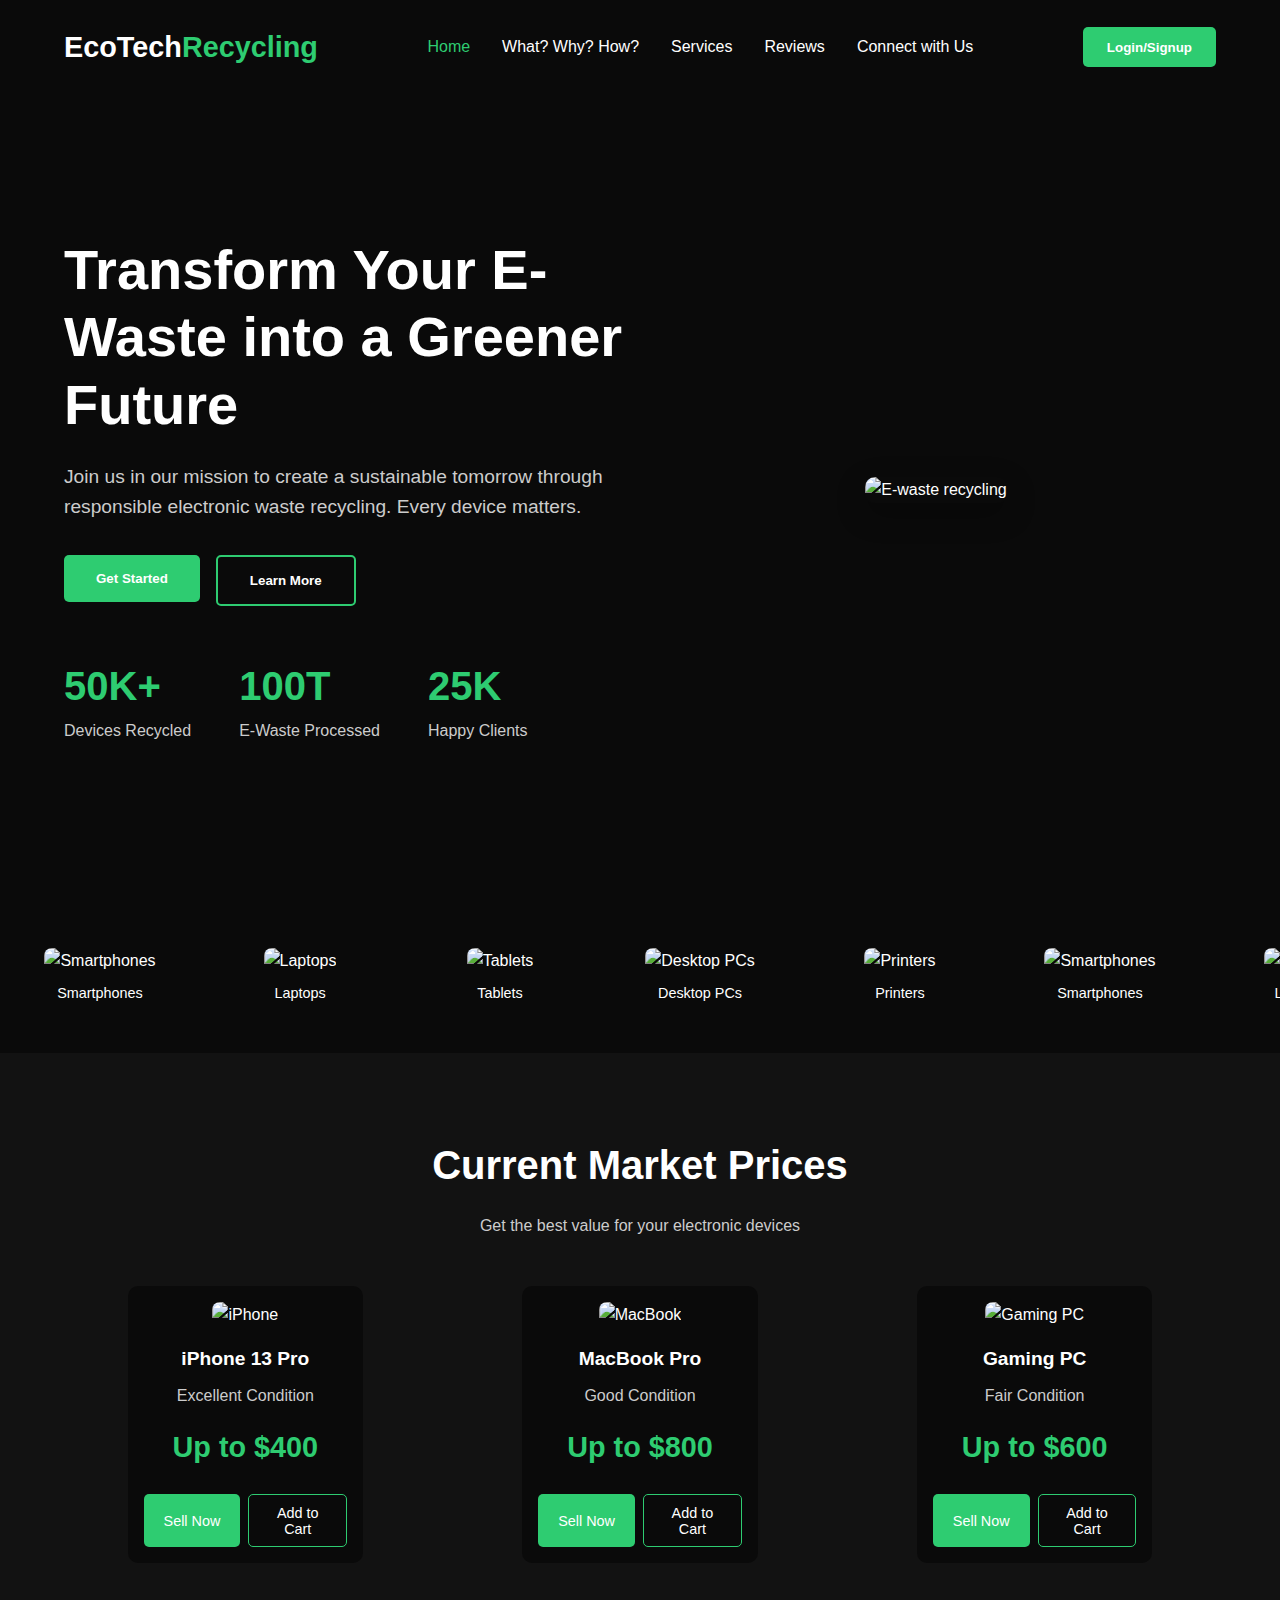
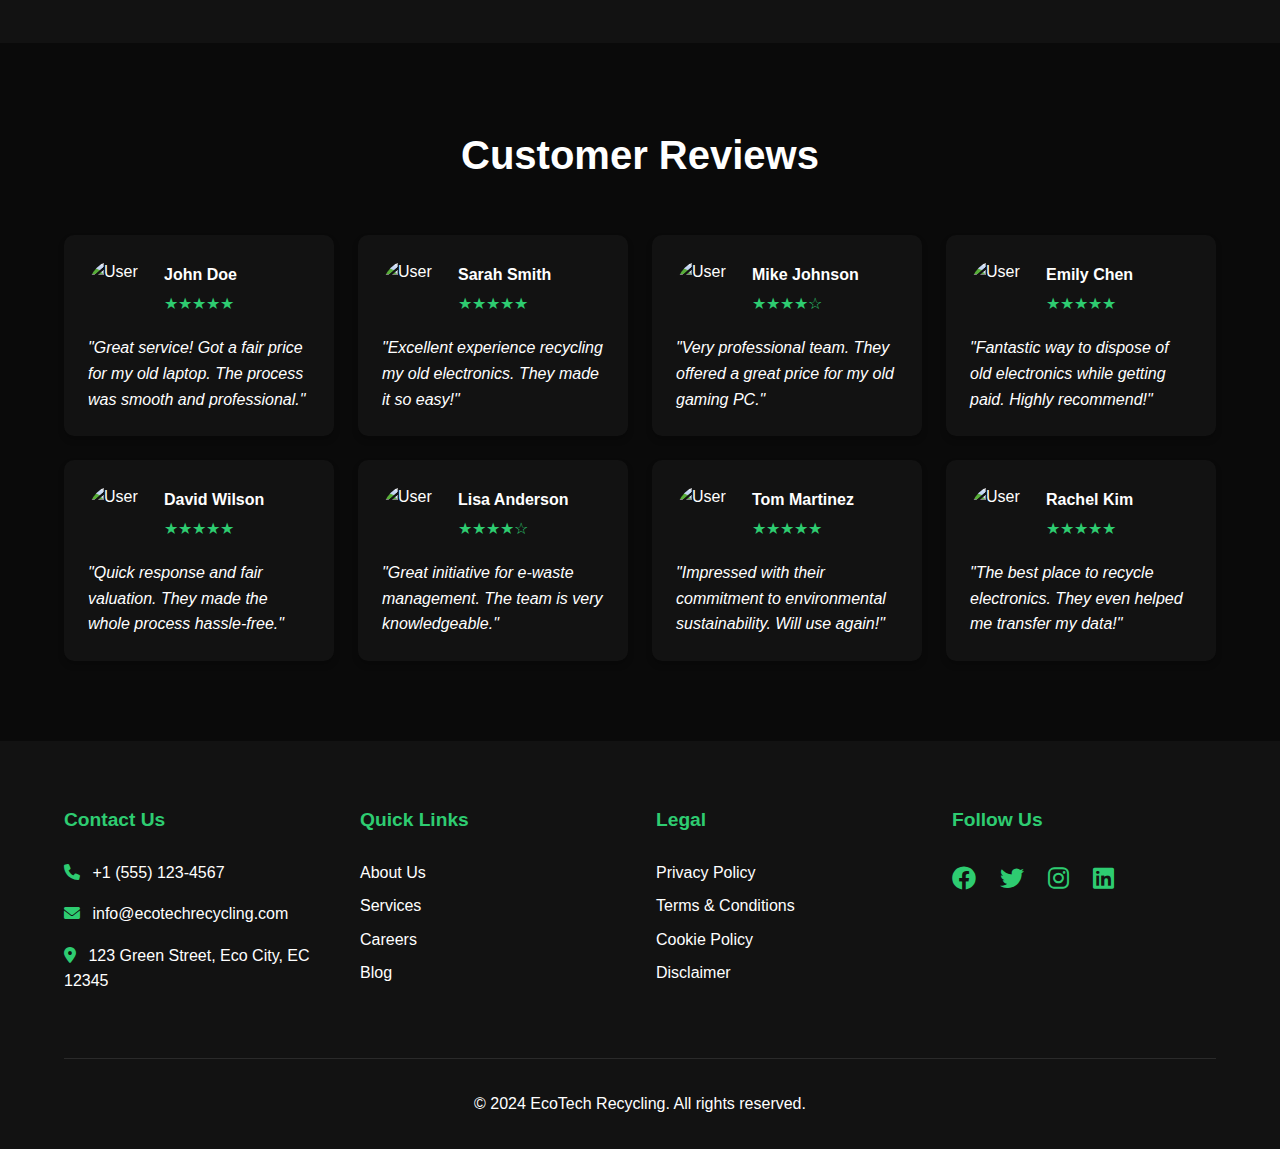
==== index.html @ 96cf6609 "Add files via upload" ====
<!DOCTYPE html>
<html lang="en">
<head>
    <meta charset="UTF-8">
    <meta name="viewport" content="width=device-width, initial-scale=1.0">
    <title>EcoTech Recycling - Responsible E-Waste Management</title>
    <link rel="stylesheet" href="styles.css">
    <link rel="stylesheet" href="https://cdnjs.cloudflare.com/ajax/libs/font-awesome/6.0.0/css/all.min.css">
</head>
<body>
    <header>
        <nav class="navbar">
            <div class="logo">
                <h1>EcoTech<span>Recycling</span></h1>
            </div>
            <ul class="nav-links">
                <li><a href="#home" class="active">Home</a></li>
                <li><a href="#about">What? Why? How?</a></li>
                <li><a href="#services">Services</a></li>
                <li><a href="#impact">Reviews</a></li>
                <li><a href="#contact">Connect with Us</a></li>
            </ul>
            <a href="login.html">
                <button class="cta-button">Login/Signup</button>
            </a>
        </nav>
    </header>

    <section class="hero" id="home">
        <div class="hero-content">
            <h1>Transform Your E-Waste into a Greener Future</h1>
            <p>Join us in our mission to create a sustainable tomorrow through responsible electronic waste recycling. Every device matters.</p>
            <div class="hero-buttons">
                <a href="login.html">
                    <button class="primary-button">Get Started</button>
                </a>
                <a href="learn-more.html">
                    <button class="secondary-button">Learn More</button>
                </a>
            </div>
            <div class="hero-stats">
                <div class="stat-item">
                    <span class="stat-number">50K+</span>
                    <span class="stat-label">Devices Recycled</span>
                </div>
                <div class="stat-item">
                    <span class="stat-number">100T</span>
                    <span class="stat-label">E-Waste Processed</span>
                </div>
                <div class="stat-item">
                    <span class="stat-number">25K</span>
                    <span class="stat-label">Happy Clients</span>
                </div>
            </div>
        </div>
        <div class="hero-image">
            <img src="https://images.unsplash.com/photo-1550009158-9ebf69173e03?ixlib=rb-1.2.1&auto=format&fit=crop&w=1301&q=80" alt="E-waste recycling">
        </div>
    </section>

    <!-- Products Slider Section -->
    <section class="products-slider">
        <div class="slider-container">
            <div class="slider-track">
                <div class="slide">
                    <img src="https://images.unsplash.com/photo-1601784551446-20c9e07cdbdb?ixlib=rb-1.2.1&auto=format&fit=crop&w=300&h=200" alt="Smartphones">
                    <p>Smartphones</p>
                </div>
                <div class="slide">
                    <img src="https://images.unsplash.com/photo-1496181133206-80ce9b88a853?ixlib=rb-1.2.1&auto=format&fit=crop&w=300&h=200" alt="Laptops">
                    <p>Laptops</p>
                </div>
                <div class="slide">
                    <img src="https://images.unsplash.com/photo-1544244015-0df4b3ffc6b0?ixlib=rb-1.2.1&auto=format&fit=crop&w=300&h=200" alt="Tablets">
                    <p>Tablets</p>
                </div>
                <div class="slide">
                    <img src="https://images.unsplash.com/photo-1616348436168-de43ad0db179?ixlib=rb-1.2.1&auto=format&fit=crop&w=300&h=200" alt="Desktop PCs">
                    <p>Desktop PCs</p>
                </div>
                <div class="slide">
                    <img src="https://images.unsplash.com/photo-1573148195900-7845dcb9b127?ixlib=rb-1.2.1&auto=format&fit=crop&w=300&h=200" alt="Printers">
                    <p>Printers</p>
                </div>
                <div class="slide">
                    <img src="https://images.unsplash.com/photo-1601784551446-20c9e07cdbdb?ixlib=rb-1.2.1&auto=format&fit=crop&w=300&h=200" alt="Smartphones">
                    <p>Smartphones</p>
                </div>
                <div class="slide">
                    <img src="https://images.unsplash.com/photo-1496181133206-80ce9b88a853?ixlib=rb-1.2.1&auto=format&fit=crop&w=300&h=200" alt="Laptops">
                    <p>Laptops</p>
                </div>
                <div class="slide">
                    <img src="https://images.unsplash.com/photo-1544244015-0df4b3ffc6b0?ixlib=rb-1.2.1&auto=format&fit=crop&w=300&h=200" alt="Tablets">
                    <p>Tablets</p>
                </div>
                <div class="slide">
                    <img src="https://images.unsplash.com/photo-1616348436168-de43ad0db179?ixlib=rb-1.2.1&auto=format&fit=crop&w=300&h=200" alt="Desktop PCs">
                    <p>Desktop PCs</p>
                </div>
                <div class="slide">
                    <img src="https://images.unsplash.com/photo-1573148195900-7845dcb9b127?ixlib=rb-1.2.1&auto=format&fit=crop&w=300&h=200" alt="Printers">
                    <p>Printers</p>
                </div>
            </div>
        </div>
    </section>

    <!-- Pricing Section -->
    <section class="pricing" id="services">
        <h2>Current Market Prices</h2>
        <p class="section-description">Get the best value for your electronic devices</p>
        
        <div class="pricing-grid">
            <div class="price-card">
                <img src="https://images.unsplash.com/photo-1510557880182-3d4d3cba35a5?ixlib=rb-1.2.1&auto=format&fit=crop&w=300&h=200" alt="iPhone">
                <h3>iPhone 13 Pro</h3>
                <p class="condition">Excellent Condition</p>
                <p class="price">Up to $400</p>
                <div class="button-group">
                    <button class="sell-button">Sell Now</button>
                    <button class="cart-button">Add to Cart</button>
                </div>
            </div>
            <div class="price-card">
                <img src="https://images.unsplash.com/photo-1541807084-5c52b6b3adef?ixlib=rb-1.2.1&auto=format&fit=crop&w=300&h=200" alt="MacBook">
                <h3>MacBook Pro</h3>
                <p class="condition">Good Condition</p>
                <p class="price">Up to $800</p>
                <div class="button-group">
                    <button class="sell-button">Sell Now</button>
                    <button class="cart-button">Add to Cart</button>
                </div>
            </div>
            <div class="price-card">
                <img src="https://images.unsplash.com/photo-1587202372634-32705e3bf49c?ixlib=rb-1.2.1&auto=format&fit=crop&w=300&h=200" alt="Gaming PC">
                <h3>Gaming PC</h3>
                <p class="condition">Fair Condition</p>
                <p class="price">Up to $600</p>
                <div class="button-group">
                    <button class="sell-button">Sell Now</button>
                    <button class="cart-button">Add to Cart</button>
                </div>
            </div>
        </div>
    </section>

    <!-- Reviews Section -->
    <section class="reviews" id="impact">
        <h2>Customer Reviews</h2>
        <div class="reviews-grid">
            <div class="review-card">
                <div class="review-header">
                    <img src="https://i.pravatar.cc/150?img=1" alt="User">
                    <div class="review-info">
                        <h4>John Doe</h4>
                        <div class="stars">★★★★★</div>
                    </div>
                </div>
                <p>"Great service! Got a fair price for my old laptop. The process was smooth and professional."</p>
            </div>
            <div class="review-card">
                <div class="review-header">
                    <img src="https://i.pravatar.cc/150?img=2" alt="User">
                    <div class="review-info">
                        <h4>Sarah Smith</h4>
                        <div class="stars">★★★★★</div>
                    </div>
                </div>
                <p>"Excellent experience recycling my old electronics. They made it so easy!"</p>
            </div>
            <div class="review-card">
                <div class="review-header">
                    <img src="https://i.pravatar.cc/150?img=3" alt="User">
                    <div class="review-info">
                        <h4>Mike Johnson</h4>
                        <div class="stars">★★★★☆</div>
                    </div>
                </div>
                <p>"Very professional team. They offered a great price for my old gaming PC."</p>
            </div>
            <div class="review-card">
                <div class="review-header">
                    <img src="https://i.pravatar.cc/150?img=4" alt="User">
                    <div class="review-info">
                        <h4>Emily Chen</h4>
                        <div class="stars">★★★★★</div>
                    </div>
                </div>
                <p>"Fantastic way to dispose of old electronics while getting paid. Highly recommend!"</p>
            </div>
            <div class="review-card">
                <div class="review-header">
                    <img src="https://i.pravatar.cc/150?img=5" alt="User">
                    <div class="review-info">
                        <h4>David Wilson</h4>
                        <div class="stars">★★★★★</div>
                    </div>
                </div>
                <p>"Quick response and fair valuation. They made the whole process hassle-free."</p>
            </div>
            <div class="review-card">
                <div class="review-header">
                    <img src="https://i.pravatar.cc/150?img=6" alt="User">
                    <div class="review-info">
                        <h4>Lisa Anderson</h4>
                        <div class="stars">★★★★☆</div>
                    </div>
                </div>
                <p>"Great initiative for e-waste management. The team is very knowledgeable."</p>
            </div>
            <div class="review-card">
                <div class="review-header">
                    <img src="https://i.pravatar.cc/150?img=7" alt="User">
                    <div class="review-info">
                        <h4>Tom Martinez</h4>
                        <div class="stars">★★★★★</div>
                    </div>
                </div>
                <p>"Impressed with their commitment to environmental sustainability. Will use again!"</p>
            </div>
            <div class="review-card">
                <div class="review-header">
                    <img src="https://i.pravatar.cc/150?img=8" alt="User">
                    <div class="review-info">
                        <h4>Rachel Kim</h4>
                        <div class="stars">★★★★★</div>
                    </div>
                </div>
                <p>"The best place to recycle electronics. They even helped me transfer my data!"</p>
            </div>
        </div>
    </section>

    <!-- Footer Section -->
    <footer id="contact">
        <div class="footer-content">
            <div class="footer-section">
                <h3>Contact Us</h3>
                <p><i class="fas fa-phone"></i> +1 (555) 123-4567</p>
                <p><i class="fas fa-envelope"></i> info@ecotechrecycling.com</p>
                <p><i class="fas fa-location-dot"></i> 123 Green Street, Eco City, EC 12345</p>
            </div>
            <div class="footer-section">
                <h3>Quick Links</h3>
                <ul>
                    <li><a href="#about">About Us</a></li>
                    <li><a href="#services">Services</a></li>
                    <li><a href="#careers">Careers</a></li>
                    <li><a href="#blog">Blog</a></li>
                </ul>
            </div>
            <div class="footer-section">
                <h3>Legal</h3>
                <ul>
                    <li><a href="#privacy">Privacy Policy</a></li>
                    <li><a href="#terms">Terms & Conditions</a></li>
                    <li><a href="#cookies">Cookie Policy</a></li>
                    <li><a href="#disclaimer">Disclaimer</a></li>
                </ul>
            </div>
            <div class="footer-section">
                <h3>Follow Us</h3>
                <div class="social-links">
                    <a href="#"><i class="fab fa-facebook"></i></a>
                    <a href="#"><i class="fab fa-twitter"></i></a>
                    <a href="#"><i class="fab fa-instagram"></i></a>
                    <a href="#"><i class="fab fa-linkedin"></i></a>
                </div>
            </div>
        </div>
        <div class="footer-bottom">
            <p>&copy; 2024 EcoTech Recycling. All rights reserved.</p>
        </div>
    </footer>
</body>
</html>
---- styles.css ----
/* Reset and base styles */
* {
    margin: 0;
    padding: 0;
    box-sizing: border-box;
    font-family: 'Inter', -apple-system, BlinkMacSystemFont, 'Segoe UI', Roboto, Oxygen, Ubuntu, Cantarell, sans-serif;
}

:root {
    --primary-green: #2ECC71;
    --primary-dark: #0A0A0A;
    --secondary-dark: #121212;
    --primary-light: #FFFFFF;
    --secondary-green: #27AE60;
    --text-dark: #E0E0E0;
    --text-light: #FFFFFF;
}

body {
    background-color: var(--primary-dark);
    color: var(--text-light);
    line-height: 1.6;
}

/* Navigation styles */
.navbar {
    display: flex;
    justify-content: space-between;
    align-items: center;
    padding: 1.5rem 5%;
    background-color: var(--primary-dark);
    position: fixed;
    width: 100%;
    top: 0;
    z-index: 1000;
}

.logo h1 {
    color: var(--primary-light);
    font-size: 1.8rem;
    font-weight: 700;
}

.logo span {
    color: var(--primary-green);
}

.nav-links {
    display: flex;
    list-style: none;
    gap: 2rem;
}

.nav-links a {
    color: var(--primary-light);
    text-decoration: none;
    font-weight: 500;
    transition: color 0.3s ease;
}

.nav-links a:hover,
.nav-links a.active {
    color: var(--primary-green);
}

.cta-button {
    background-color: var(--primary-green);
    color: var(--primary-light);
    border: none;
    padding: 0.8rem 1.5rem;
    border-radius: 5px;
    font-weight: 600;
    cursor: pointer;
    transition: background-color 0.3s ease;
}

.cta-button:hover {
    background-color: var(--secondary-green);
}

/* Hero section styles */
.hero {
    display: flex;
    align-items: center;
    justify-content: space-between;
    min-height: 100vh;
    padding: 0 5%;
    background-color: var(--primary-dark);
    color: var(--text-light);
    padding-top: 80px;
}

.hero-content {
    flex: 1;
    max-width: 600px;
    padding-right: 2rem;
}

.hero-content h1 {
    font-size: 3.5rem;
    line-height: 1.2;
    margin-bottom: 1.5rem;
    color: var(--primary-light);
}

.hero-content p {
    font-size: 1.2rem;
    margin-bottom: 2rem;
    color: #CCCCCC;
}

.hero-buttons {
    display: flex;
    gap: 1rem;
    margin-bottom: 3rem;
}

.primary-button,
.secondary-button {
    padding: 1rem 2rem;
    border-radius: 5px;
    font-weight: 600;
    cursor: pointer;
    transition: all 0.3s ease;
}

.primary-button {
    background-color: var(--primary-green);
    color: var(--primary-light);
    border: none;
}

.primary-button:hover {
    background-color: var(--secondary-green);
}

.secondary-button {
    background-color: transparent;
    color: var(--primary-light);
    border: 2px solid var(--primary-green);
}

.secondary-button:hover {
    background-color: var(--primary-green);
    color: var(--primary-light);
}

.hero-stats {
    display: flex;
    gap: 3rem;
}

.stat-item {
    display: flex;
    flex-direction: column;
    align-items: flex-start;
}

.stat-number {
    font-size: 2.5rem;
    font-weight: 700;
    color: var(--primary-green);
}

.stat-label {
    color: #CCCCCC;
    font-size: 1rem;
}

.hero-image {
    flex: 1;
    display: flex;
    justify-content: center;
    align-items: center;
}

.hero-image img {
    max-width: 100%;
    height: auto;
    border-radius: 10px;
    box-shadow: 0 10px 30px rgba(0, 0, 0, 0.3);
}

/* Responsive Design */
@media (max-width: 1024px) {
    .hero {
        flex-direction: column;
        text-align: center;
        padding-top: 100px;
    }

    .hero-content {
        padding-right: 0;
        margin-bottom: 3rem;
    }

    .hero-buttons {
        justify-content: center;
    }

    .hero-stats {
        justify-content: center;
    }

    .stat-item {
        align-items: center;
    }
}

@media (max-width: 768px) {
    .navbar {
        flex-direction: column;
        padding: 1rem;
    }

    .nav-links {
        margin: 1rem 0;
        flex-direction: column;
        text-align: center;
        gap: 1rem;
    }

    .hero-content h1 {
        font-size: 2.5rem;
    }

    .hero-stats {
        flex-direction: column;
        gap: 1.5rem;
    }
    
    .pricing-grid,
    .reviews-grid {
        grid-template-columns: 1fr;
    }

    .footer-content {
        grid-template-columns: 1fr;
        text-align: center;
    }

    .social-links {
        justify-content: center;
    }
}

/* Products Slider Section */
.products-slider {
    background: var(--primary-dark);
    padding: 2rem 0;
    overflow: hidden;
    position: relative;
}

.slider-container {
    width: 100%;
    overflow: hidden;
}

.slider-track {
    display: flex;
    animation: scroll 20s linear infinite;
    width: calc(200px * 10);
}

.slide {
    width: 200px;
    padding: 1rem;
    text-align: center;
    flex-shrink: 0;
}

.slide img {
    width: 150px;
    height: 120px;
    object-fit: cover;
    border-radius: 8px;
    margin-bottom: 0.5rem;
    transition: transform 0.3s ease;
}

.slide:hover img {
    transform: scale(1.05);
}

.slide p {
    color: var(--text-light);
    font-weight: 500;
    font-size: 0.9rem;
}

@keyframes scroll {
    0% {
        transform: translateX(0);
    }
    100% {
        transform: translateX(calc(-200px * 5));
    }
}

/* Pricing Section */
.pricing {
    padding: 5rem 5%;
    background-color: var(--secondary-dark);
    color: var(--text-light);
}

.pricing h2 {
    text-align: center;
    font-size: 2.5rem;
    margin-bottom: 1rem;
}

.section-description {
    text-align: center;
    color: #CCCCCC;
    margin-bottom: 3rem;
}

.pricing-grid {
    display: grid;
    grid-template-columns: repeat(auto-fit, minmax(300px, 1fr));
    gap: 2rem;
    max-width: 1200px;
    margin: 0 auto;
}

.price-card {
    background: var(--primary-dark);
    border-radius: 10px;
    padding: 1rem;
    text-align: center;
    transition: transform 0.3s ease;
    max-width: 280px;
    margin: 0 auto;
}

.price-card:hover {
    transform: translateY(-10px);
}

.price-card img {
    width: 100%;
    height: 160px;
    object-fit: cover;
    border-radius: 8px;
    margin-bottom: 1rem;
}

.price-card h3 {
    font-size: 1.2rem;
    margin-bottom: 0.5rem;
}

.condition {
    color: #CCCCCC;
    margin-bottom: 1rem;
}

.price {
    font-size: 1.8rem;
    color: var(--primary-green);
    font-weight: 700;
    margin-bottom: 1.5rem;
}

.button-group {
    display: flex;
    gap: 0.5rem;
    justify-content: center;
}

.sell-button, .cart-button {
    background-color: var(--primary-green);
    color: var(--text-light);
    border: none;
    padding: 0.6rem 1rem;
    border-radius: 5px;
    cursor: pointer;
    transition: background-color 0.3s ease;
    font-size: 0.9rem;
    flex: 1;
}

.cart-button {
    background-color: transparent;
    border: 1px solid var(--primary-green);
}

.cart-button:hover {
    background-color: var(--primary-green);
}

/* Reviews Section */
.reviews {
    padding: 5rem 5%;
    background-color: var(--primary-dark);
}

.reviews h2 {
    text-align: center;
    color: var(--text-light);
    font-size: 2.5rem;
    margin-bottom: 3rem;
}

.reviews-grid {
    display: grid;
    grid-template-columns: repeat(4, 1fr);
    gap: 1.5rem;
    max-width: 1400px;
    margin: 0 auto;
}

.review-card {
    background: var(--secondary-dark);
    border-radius: 10px;
    padding: 1.5rem;
    box-shadow: 0 4px 6px rgba(0, 0, 0, 0.2);
    transition: transform 0.3s ease;
}

.review-card:hover {
    transform: translateY(-10px);
}

.review-header {
    display: flex;
    align-items: center;
    margin-bottom: 1rem;
}

.review-header img {
    width: 60px;
    height: 60px;
    border-radius: 50%;
    margin-right: 1rem;
}

.review-info h4 {
    color: var(--text-light);
    margin-bottom: 0.25rem;
}

.stars {
    color: var(--primary-green);
}

.review-card p {
    color: var(--text-light);
    font-style: italic;
}

@media (max-width: 1200px) {
    .reviews-grid {
        grid-template-columns: repeat(2, 1fr);
    }
}

@media (max-width: 768px) {
    .reviews-grid {
        grid-template-columns: 1fr;
    }
    
    .button-group {
        flex-direction: column;
    }
}

/* Footer Section */
footer {
    background-color: var(--secondary-dark);
    color: var(--text-light);
    padding: 4rem 5% 2rem;
}

.footer-content {
    display: grid;
    grid-template-columns: repeat(auto-fit, minmax(250px, 1fr));
    gap: 2rem;
    max-width: 1200px;
    margin: 0 auto;
}

.footer-section h3 {
    color: var(--primary-green);
    margin-bottom: 1.5rem;
    font-size: 1.2rem;
}

.footer-section p {
    margin-bottom: 1rem;
}

.footer-section i {
    margin-right: 0.5rem;
    color: var(--primary-green);
}

.footer-section ul {
    list-style: none;
}

.footer-section ul li {
    margin-bottom: 0.5rem;
}

.footer-section a {
    color: var(--text-light);
    text-decoration: none;
    transition: color 0.3s ease;
}

.footer-section a:hover {
    color: var(--primary-green);
}

.social-links {
    display: flex;
    gap: 1rem;
}

.social-links a {
    color: var(--text-light);
    font-size: 1.5rem;
    transition: color 0.3s ease;
}

.social-links a:hover {
    color: var(--primary-green);
}

.footer-bottom {
    text-align: center;
    margin-top: 3rem;
    padding-top: 2rem;
    border-top: 1px solid rgba(255, 255, 255, 0.1);
}
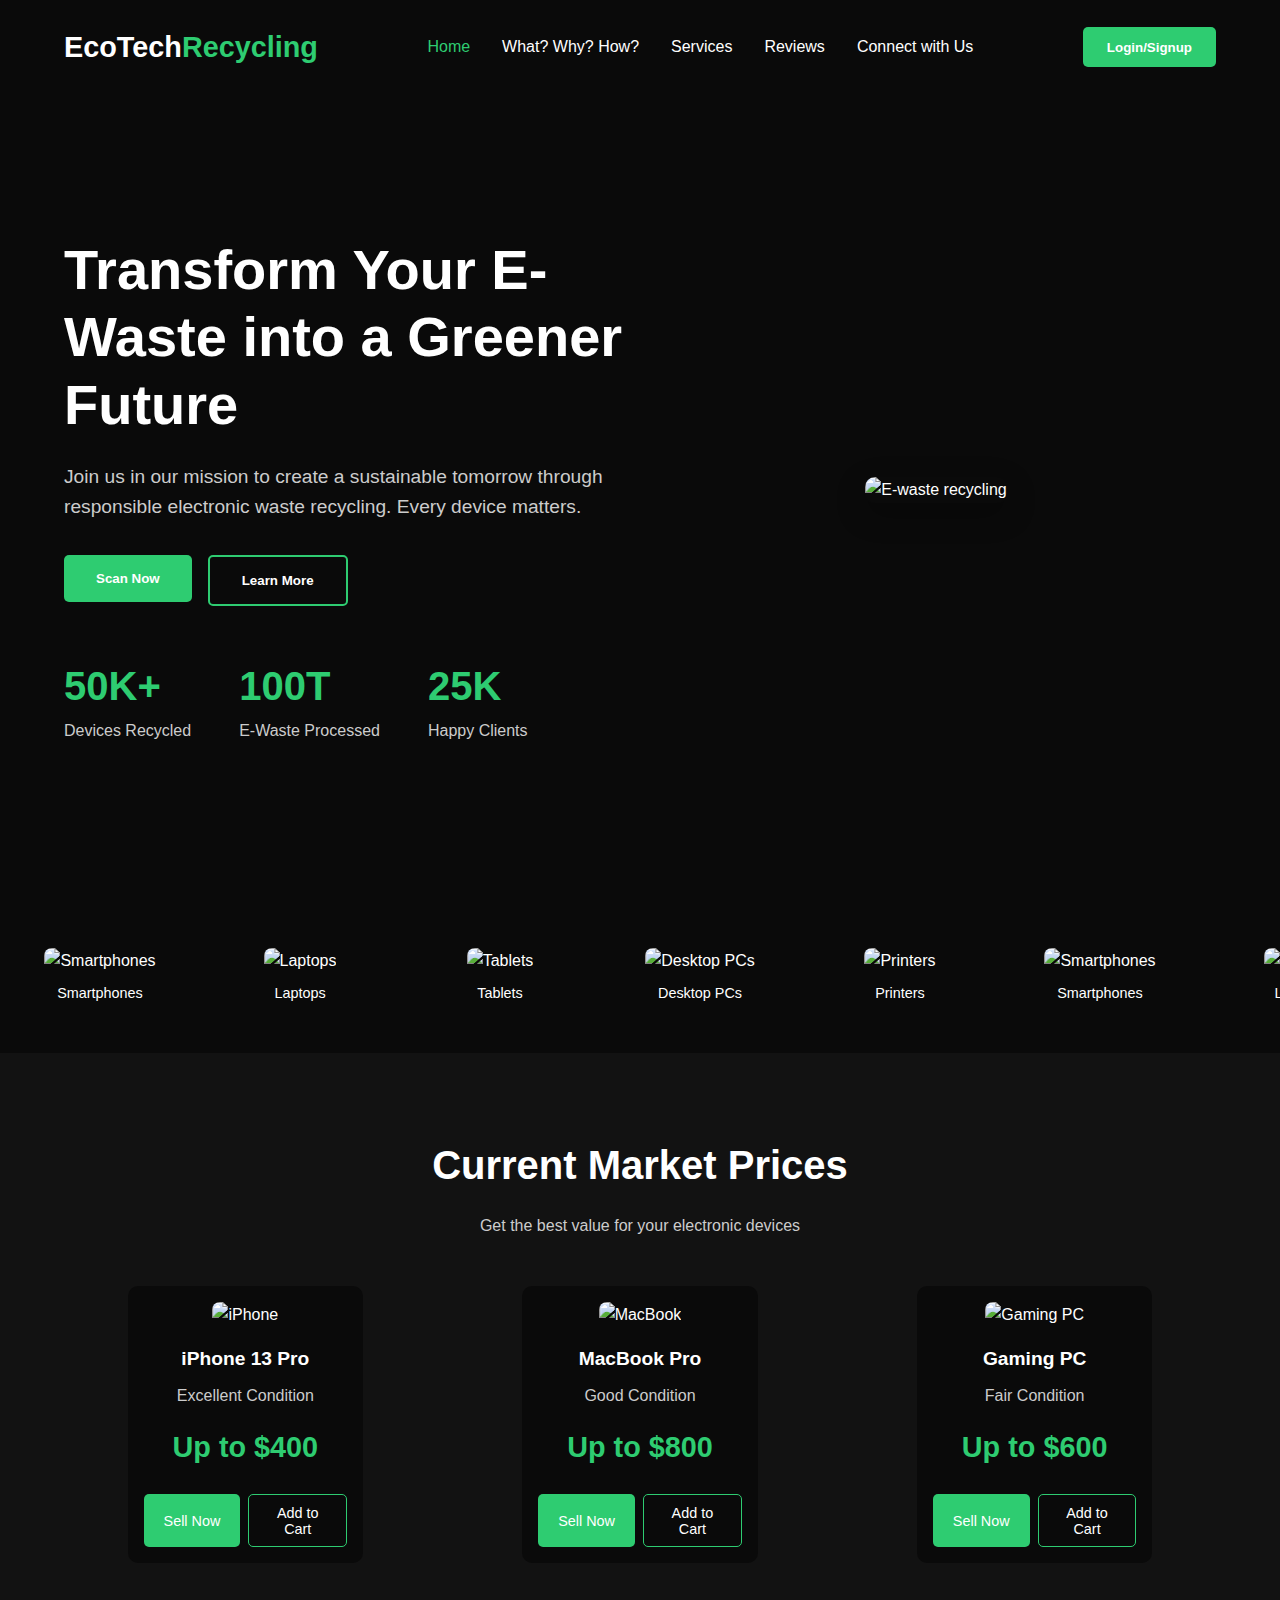
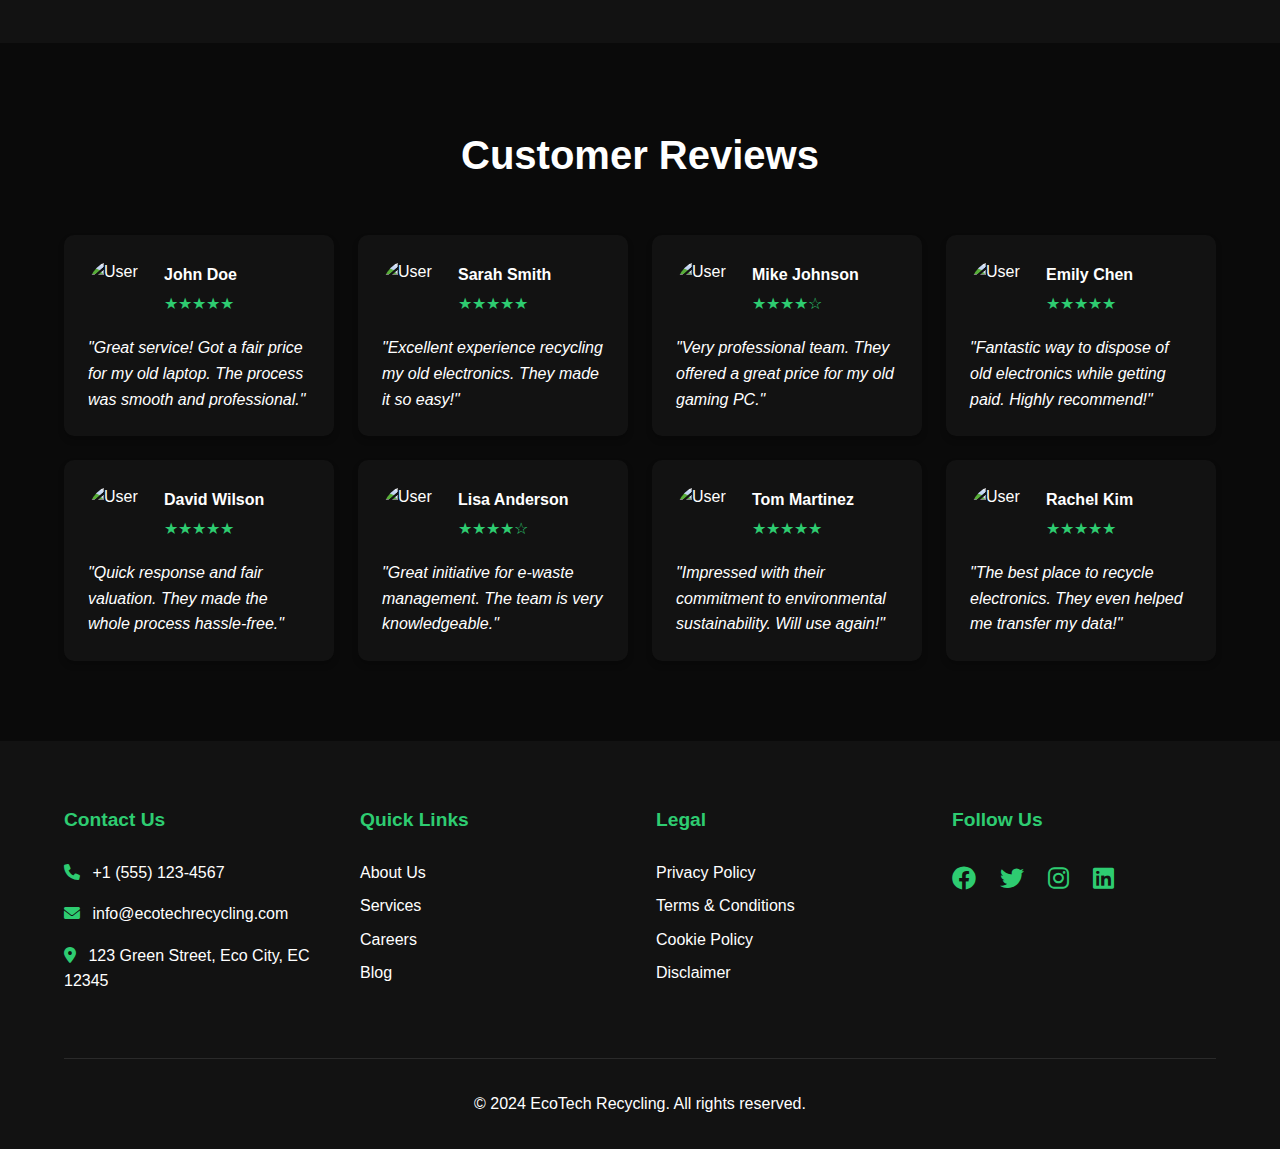
==== commit 0ab006fa: "Update index.html" ====
--- a/index.html
+++ b/index.html
@@ -31,8 +31,8 @@
             <h1>Transform Your E-Waste into a Greener Future</h1>
             <p>Join us in our mission to create a sustainable tomorrow through responsible electronic waste recycling. Every device matters.</p>
             <div class="hero-buttons">
-                <a href="login.html">
-                    <button class="primary-button">Get Started</button>
+                <a href="scan.html">
+                    <button class="primary-button">Scan Now</button>
                 </a>
                 <a href="learn-more.html">
                     <button class="secondary-button">Learn More</button>
